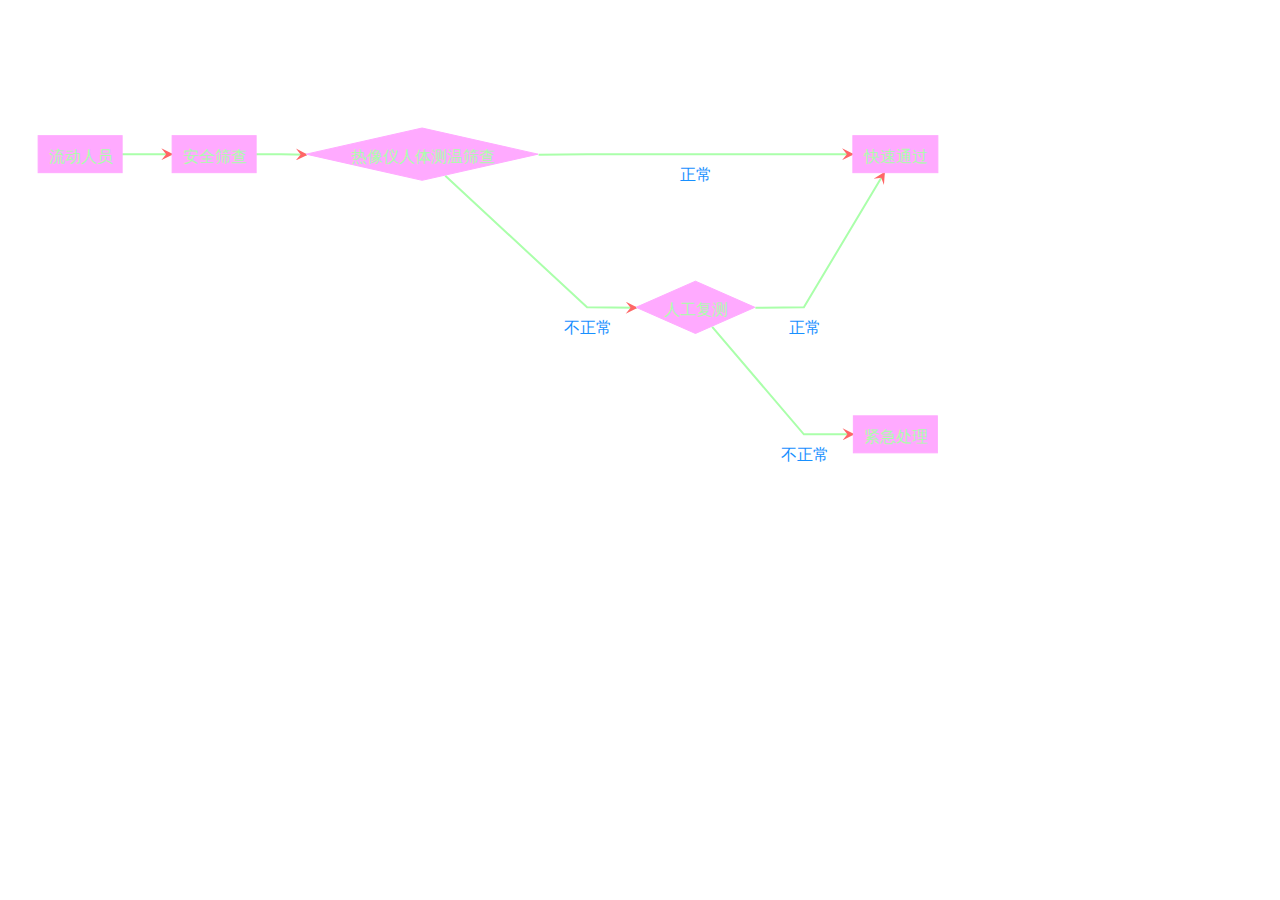
==== templates/yyyyy.html @ 4c6107f1 "update" ====
<!DOCTYPE html>
<html lang="en">

<head>
    <meta charset="UTF-8">
    <meta name="viewport" content="width=device-width, initial-scale=1.0">
    <title>D3绘制流程图</title>
    <style>
        .tooltip {
            position: absolute;
            font-size: 12px;
            text-align: center;
            background-color: white;
            border-radius: 3px;
            box-shadow: rgb(174, 174, 174) 0px 0px 10px;
            cursor: pointer;
            display: inline-block;
            padding:10px;
        }

        .tooltip>div {
            padding: 10px;
        }
    </style>
</head>

<body>
    <svg width="960" height="600"></svg>
    <script src="../static/d3.v5.min.js"></script>
    <script src="../static/dagre-d3.min.js"></script>
    <script>
        let dataset = {
            nodes: [{
                    id: 0,
                    label: "流动人员",
                    shape: "rect"
                },
                {
                    id: 1,
                    label: "安全筛查",
                    shape: "rect"
                },
                {
                    id: 2,
                    label: "热像仪人体测温筛查",
                    shape: "diamond"
                },
                {
                    id: 3,
                    label: "人工复测",
                    shape: "diamond"
                },
                {
                    id: 4,
                    label: "快速通过",
                    shape: "rect"
                },
                {
                    id: 5,
                    label: "紧急处理",
                    shape: "rect"
                }
            ],
            edges: [{
                    source: 0,
                    target: 1,
                    label: ""
                },
                {
                    source: 1,
                    target: 2,
                    label: ""
                },
                {
                    source: 2,
                    target: 4,
                    label: "正常"
                },
                {
                    source: 2,
                    target: 3,
                    label: "不正常"
                },
                {
                    source: 3,
                    target: 5,
                    label: "不正常"
                },
                {
                    source: 3,
                    target: 4,
                    label: "正常"
                }
            ]
        }
        // 创建 graph 对象
        let g = new dagreD3.graphlib.Graph();
        g.setGraph({
            rankdir: 'LR',
            align: 'DL',
            nodesep: 100,
            edgesep: 100,
            ranksep: 50,
            marginx: 50,
            marginy: 100,
        });
        dataset.nodes.forEach(item => {
            g.setNode(item.id, {
                //节点标签
                label: item.label,
                //节点形状
                shape: item.shape,
                //节点样式
                style: "fill:#faf;stroke:#faf",
                //节点标签样式
                labelStyle: "fill:#afa"
            })
        })
        dataset.edges.forEach(item => {
            g.setEdge(item.source, item.target, {
                //边标签
                label: item.label,
                //边样式
                style: "fill:#fff;stroke:#afa;stroke-width:2px",
                labelStyle: "fill:#1890ff",
                arrowhead: "vee",
                arrowheadStyle: "fill:#f66"
            })
        })
        // 创建渲染器
        let render = new dagreD3.render();

        // 选择 svg 并添加一个g元素作为绘图容器.
        let svg = d3.select('svg')
        let svgGroup = svg.append('g');

        // 在绘图容器上运行渲染器生成流程图.
        render(svgGroup, g);

        // 建立拖拽缩放
        let zoom = d3.zoom()
            .on("zoom", function () {
                svgGroup.attr("transform", d3.event.transform);
            });
        svg.call(zoom);

        var styleTooltip = function (name) {
            return "<p class='name'>" + name + "</p>";
        };

        //创建提示框
        function createTooltip() {
            return d3.select('body')
                .append('div')
                .classed('tooltip', true)
                .style('opacity', 0)
                .style('display', 'none');
        };
        let tooltip = createTooltip();
        //tooltip显示
        function tipVisible(textContent) {
            tooltip.transition()
                .duration(400)
                .style('opacity', 0.9)
                .style('display', 'block');
            tooltip.html(textContent)
                .style('left', (d3.event.pageX + 15) + 'px')
                .style('top', (d3.event.pageY + 15) + 'px');
        }
        //tooltip隐藏
        function tipHidden() {
            tooltip.transition()
                .duration(400)
                .style('opacity', 0)
                .style('display', 'none');
        }

        //鼠标悬停显示隐藏tooltip
        svgGroup.selectAll("g.node")
        .on("mouseover", function (v) {
            tipVisible(g.node(v).label);
        })
        .on("mouseout", function (v) {
            tipHidden();
        })

        // Center the graph
        var xCenterOffset = (svg.attr('width') - g.graph().width) / 2;
        svgGroup.attr('transform', 'translate(' + xCenterOffset + ', 20)');
        svg.attr('height', g.graph().height + 40);
    </script>
</body>

</html>
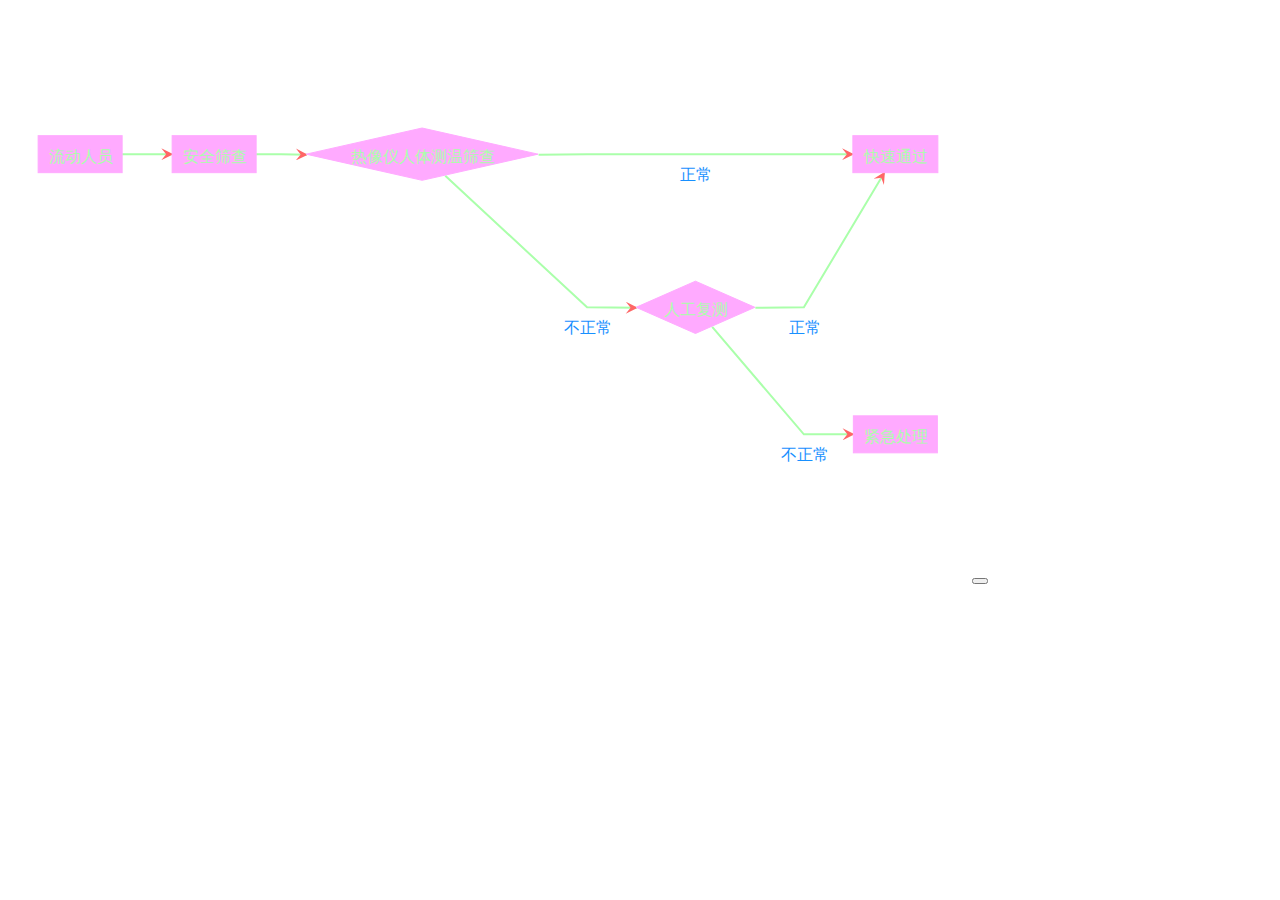
==== commit 19bd33ae: "update" ====
--- a/templates/yyyyy.html
+++ b/templates/yyyyy.html
@@ -26,6 +26,7 @@
 
 <body>
     <svg width="960" height="600"></svg>
+    <button name="ddddd" onclick="ff()"></button>
     <script src="../static/d3.v5.min.js"></script>
     <script src="../static/dagre-d3.min.js"></script>
     <script>
@@ -33,32 +34,38 @@
             nodes: [{
                     id: 0,
                     label: "流动人员",
-                    shape: "rect"
+                    shape: "rect",
+                    name: "dddddddddddddddd"
                 },
                 {
                     id: 1,
                     label: "安全筛查",
-                    shape: "rect"
+                    shape: "rect",
+                    name: "tttt"
                 },
                 {
                     id: 2,
                     label: "热像仪人体测温筛查",
-                    shape: "diamond"
+                    shape: "diamond",
+                    name: "ertw"
                 },
                 {
                     id: 3,
                     label: "人工复测",
-                    shape: "diamond"
+                    shape: "diamond",
+                    name:"hcfg"
                 },
                 {
                     id: 4,
                     label: "快速通过",
-                    shape: "rect"
+                    shape: "rect",
+                    name: "rety"
                 },
                 {
                     id: 5,
                     label: "紧急处理",
-                    shape: "rect"
+                    shape: "rect",
+                    name: "asda1"
                 }
             ],
             edges: [{
@@ -76,20 +83,21 @@
                     target: 4,
                     label: "正常"
                 },
+
+                {
+                    source: 3,
+                    target: 5,
+                    label: "不正常"
+                },
+                {
+                    source: 3,
+                    target: 4,
+                    label: "正常"
+                },
                 {
                     source: 2,
                     target: 3,
                     label: "不正常"
-                },
-                {
-                    source: 3,
-                    target: 5,
-                    label: "不正常"
-                },
-                {
-                    source: 3,
-                    target: 4,
-                    label: "正常"
                 }
             ]
         }
@@ -113,7 +121,8 @@
                 //节点样式
                 style: "fill:#faf;stroke:#faf",
                 //节点标签样式
-                labelStyle: "fill:#afa"
+                labelStyle: "fill:#afa",
+                id:item.name
             })
         })
         dataset.edges.forEach(item => {
@@ -188,6 +197,13 @@
         var xCenterOffset = (svg.attr('width') - g.graph().width) / 2;
         svgGroup.attr('transform', 'translate(' + xCenterOffset + ', 20)');
         svg.attr('height', g.graph().height + 40);
+
+        var id_nam = 'dddddddddddddddd';
+
+        function ff(){
+            d3.select("#"+id_nam).select("rect").style("fill","red");
+        };
+
     </script>
 </body>
 
